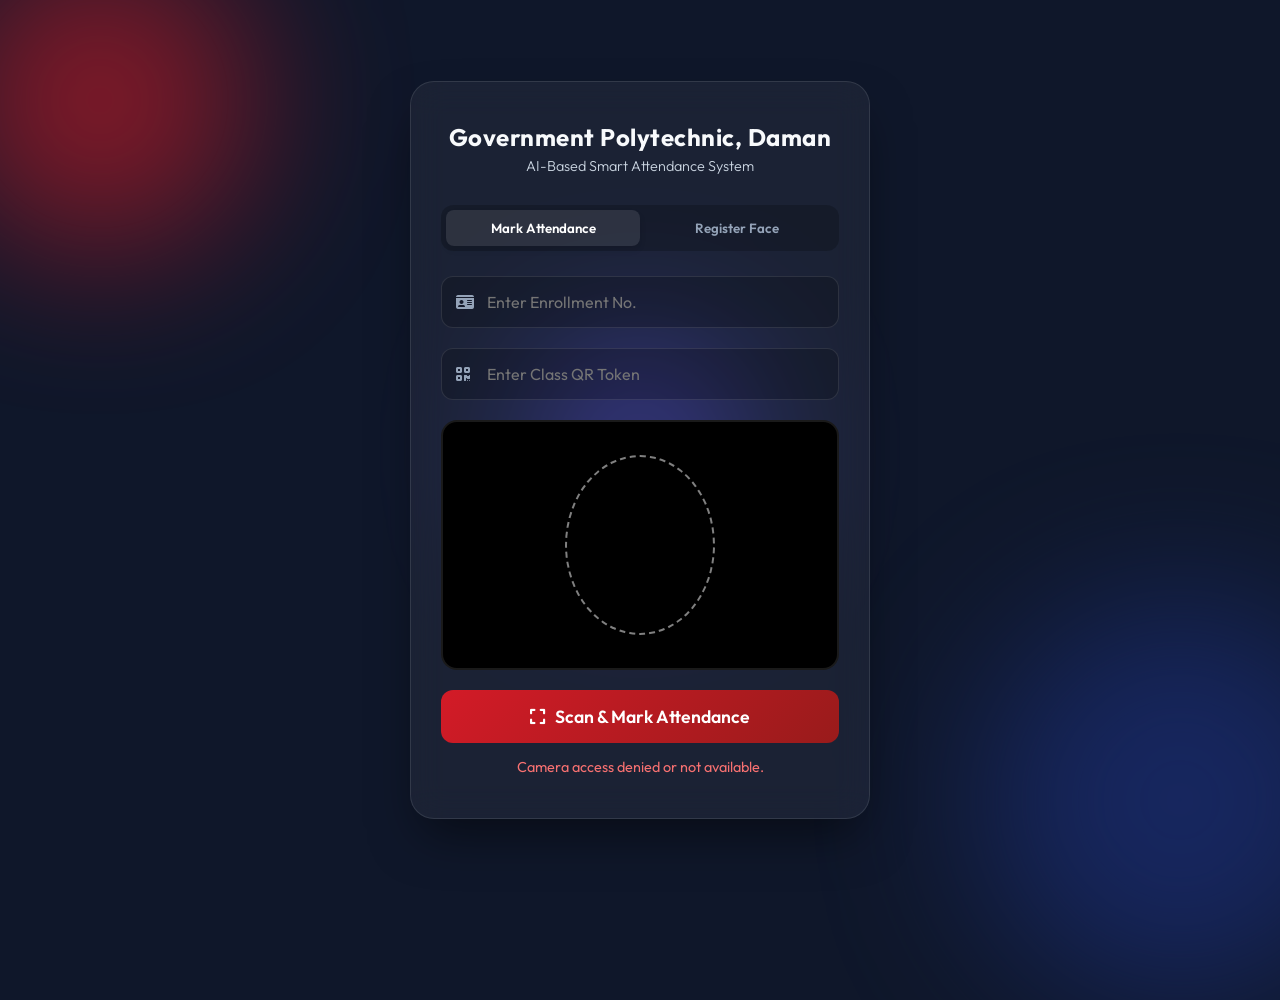
==== frontend/index.html @ bd4d0fa9 "AI Attendance Project Initial Commit" ====
<!DOCTYPE html>
<html lang="en">
<head>
    <meta charset="UTF-8">
    <meta name="viewport" content="width=device-width, initial-scale=1.0">
    <title>AI Attendance | GP Daman</title>
    <link rel="stylesheet" href="style.css">
    <link href="https://fonts.googleapis.com/css2?family=Outfit:wght@300;400;600;700&display=swap" rel="stylesheet">
    <!-- FontAwesome for icons -->
    <link rel="stylesheet" href="https://cdnjs.cloudflare.com/ajax/libs/font-awesome/6.4.0/css/all.min.css">
</head>
<body>
    <!-- Background glowing orbs for Glassmorphism effect -->
    <div class="orb orb-1"></div>
    <div class="orb orb-2"></div>
    <div class="orb orb-3"></div>

    <div class="container">
        <div class="glass-card">
            <div class="header">
                <!-- Using placeholder for the logo you uploaded -->
                <img src="logo.png" alt="GP Daman Logo" class="logo" onerror="this.style.display='none'">
                <h1>Government Polytechnic, Daman</h1>
                <p class="subtitle">AI-Based Smart Attendance System</p>
            </div>

            <div class="tabs">
                <button class="tab-btn active" onclick="switchTab('attendance')">Mark Attendance</button>
                <button class="tab-btn" onclick="switchTab('register')">Register Face</button>
            </div>

            <!-- Attendance Section -->
            <div id="attendance-section" class="tab-content active">
                <div class="input-group">
                    <i class="fa-solid fa-id-card"></i>
                    <input type="text" id="att-enrollment" placeholder="Enter Enrollment No." autocomplete="off">
                </div>
                
                <div class="input-group">
                    <i class="fa-solid fa-qrcode"></i>
                    <input type="text" id="att-qr" placeholder="Enter Class QR Token" autocomplete="off">
                </div>

                <div class="camera-container">
                    <video id="att-video" autoplay playsinline></video>
                    <div class="camera-overlay"></div>
                </div>

                <button class="primary-btn" onclick="markAttendance()">
                    <i class="fa-solid fa-expand"></i> Scan & Mark Attendance
                </button>
                <p id="att-status" class="status-msg"></p>
            </div>

            <!-- Registration Section -->
            <div id="register-section" class="tab-content">
                <div class="input-group">
                    <i class="fa-solid fa-id-card"></i>
                    <input type="text" id="reg-enrollment" placeholder="Enter Enrollment No." autocomplete="off">
                </div>
                <div class="input-group">
                    <i class="fa-solid fa-user"></i>
                    <input type="text" id="reg-name" placeholder="Enter Full Name" autocomplete="off">
                </div>

                <div class="camera-container">
                    <video id="reg-video" autoplay playsinline></video>
                    <div class="camera-overlay"></div>
                </div>

                <button class="primary-btn" onclick="registerStudent()">
                    <i class="fa-solid fa-user-plus"></i> Register Student Face
                </button>
                <p id="reg-status" class="status-msg"></p>
            </div>
        </div>
    </div>

    <!-- Hidden canvas for capturing image from video -->
    <canvas id="canvas" style="display:none;"></canvas>

    <script src="app.js"></script>
</body>
</html>
---- frontend/style.css ----
:root {
    --primary-blue: #1c3182;
    --primary-red: #d31b27;
    --bg-dark: #0f172a;
    --glass-bg: rgba(255, 255, 255, 0.05);
    --glass-border: rgba(255, 255, 255, 0.1);
    --text-color: #f8fafc;
}

* {
    margin: 0;
    padding: 0;
    box-sizing: border-box;
    font-family: 'Outfit', sans-serif;
}

body {
    background-color: var(--bg-dark);
    color: var(--text-color);
    min-height: 100vh;
    display: flex;
    justify-content: center;
    align-items: center;
    overflow-x: hidden;
    position: relative;
}

/* Background Glowing Orbs */
.orb {
    position: absolute;
    border-radius: 50%;
    filter: blur(80px);
    z-index: -1;
    opacity: 0.6;
    animation: float 10s infinite alternate ease-in-out;
}

.orb-1 {
    width: 300px;
    height: 300px;
    background: var(--primary-red);
    top: -50px;
    left: -50px;
}

.orb-2 {
    width: 400px;
    height: 400px;
    background: var(--primary-blue);
    bottom: -100px;
    right: -100px;
    animation-delay: -5s;
}

.orb-3 {
    width: 200px;
    height: 200px;
    background: #4f46e5;
    top: 50%;
    left: 50%;
    transform: translate(-50%, -50%);
    animation-delay: -2s;
}

@keyframes float {
    0% { transform: translateY(0px) scale(1); }
    100% { transform: translateY(30px) scale(1.1); }
}

.container {
    width: 100%;
    max-width: 500px;
    padding: 20px;
}

/* Glassmorphism Card */
.glass-card {
    background: var(--glass-bg);
    backdrop-filter: blur(16px);
    -webkit-backdrop-filter: blur(16px);
    border: 1px solid var(--glass-border);
    border-radius: 24px;
    padding: 40px 30px;
    box-shadow: 0 25px 50px -12px rgba(0, 0, 0, 0.5);
    text-align: center;
}

.header {
    margin-bottom: 30px;
}

.logo {
    width: 80px;
    height: 80px;
    border-radius: 50%;
    margin-bottom: 15px;
    object-fit: contain;
    background: white; /* helps if logo has transparent parts and needs contrast */
    padding: 5px;
    box-shadow: 0 0 20px rgba(255,255,255,0.1);
}

h1 {
    font-size: 1.5rem;
    font-weight: 700;
    margin-bottom: 5px;
    letter-spacing: 0.5px;
}

.subtitle {
    font-size: 0.9rem;
    color: #cbd5e1;
    font-weight: 300;
}

/* Tabs */
.tabs {
    display: flex;
    background: rgba(0,0,0,0.2);
    border-radius: 12px;
    padding: 5px;
    margin-bottom: 25px;
}

.tab-btn {
    flex: 1;
    padding: 10px;
    border: none;
    background: transparent;
    color: #94a3b8;
    border-radius: 8px;
    font-weight: 600;
    cursor: pointer;
    transition: all 0.3s ease;
}

.tab-btn.active {
    background: rgba(255,255,255,0.1);
    color: white;
    box-shadow: 0 4px 6px rgba(0,0,0,0.1);
}

.tab-content {
    display: none;
    animation: fadeIn 0.4s ease forwards;
}

.tab-content.active {
    display: block;
}

@keyframes fadeIn {
    from { opacity: 0; transform: translateY(10px); }
    to { opacity: 1; transform: translateY(0); }
}

/* Inputs */
.input-group {
    position: relative;
    margin-bottom: 20px;
}

.input-group i {
    position: absolute;
    left: 15px;
    top: 50%;
    transform: translateY(-50%);
    color: #94a3b8;
}

input {
    width: 100%;
    padding: 15px 15px 15px 45px;
    background: rgba(0,0,0,0.2);
    border: 1px solid var(--glass-border);
    border-radius: 12px;
    color: white;
    font-size: 1rem;
    outline: none;
    transition: all 0.3s ease;
}

input:focus {
    border-color: var(--primary-red);
    box-shadow: 0 0 15px rgba(211, 27, 39, 0.3);
}

/* Camera */
.camera-container {
    position: relative;
    width: 100%;
    height: 250px;
    border-radius: 16px;
    overflow: hidden;
    margin-bottom: 20px;
    background: #000;
    border: 2px solid var(--glass-border);
}

video {
    width: 100%;
    height: 100%;
    object-fit: cover;
    transform: scaleX(-1); /* Mirror effect */
}

.camera-overlay {
    position: absolute;
    top: 50%;
    left: 50%;
    transform: translate(-50%, -50%);
    width: 150px;
    height: 180px;
    border: 2px dashed rgba(255,255,255,0.5);
    border-radius: 50%;
    pointer-events: none;
}

/* Buttons */
.primary-btn {
    width: 100%;
    padding: 15px;
    background: linear-gradient(135deg, var(--primary-red), #991b1b);
    border: none;
    border-radius: 12px;
    color: white;
    font-size: 1.1rem;
    font-weight: 600;
    cursor: pointer;
    transition: all 0.3s ease;
    display: flex;
    justify-content: center;
    align-items: center;
    gap: 10px;
}

.primary-btn:hover {
    transform: translateY(-2px);
    box-shadow: 0 10px 20px rgba(211, 27, 39, 0.4);
}

.primary-btn:active {
    transform: translateY(0);
}

/* Status Message */
.status-msg {
    margin-top: 15px;
    font-size: 0.9rem;
    min-height: 20px;
}

.success { color: #4ade80; }
.error { color: #f87171; }
.info { color: #60a5fa; }
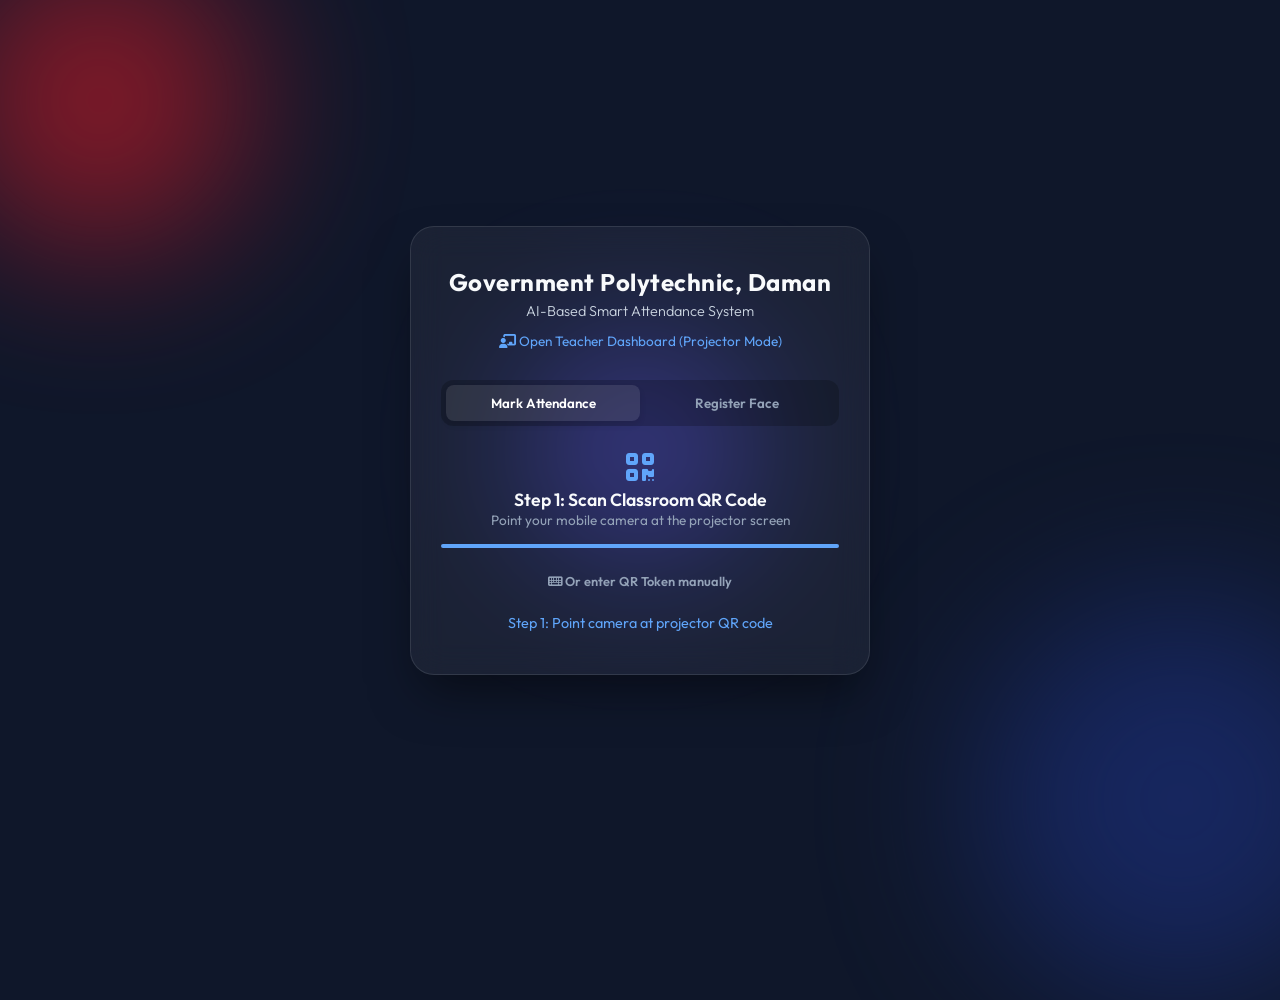
==== commit cadbcdee: "Add files via upload" ====
--- a/frontend/index.html
+++ b/frontend/index.html
@@ -8,6 +8,8 @@
     <link href="https://fonts.googleapis.com/css2?family=Outfit:wght@300;400;600;700&display=swap" rel="stylesheet">
     <!-- FontAwesome for icons -->
     <link rel="stylesheet" href="https://cdnjs.cloudflare.com/ajax/libs/font-awesome/6.4.0/css/all.min.css">
+    <!-- html5-qrcode library for camera QR code scanning -->
+    <script src="https://unpkg.com/html5-qrcode@2.3.8/html5-qrcode.min.js"></script>
 </head>
 <body>
     <!-- Background glowing orbs for Glassmorphism effect -->
@@ -22,6 +24,9 @@
                 <img src="logo.png" alt="GP Daman Logo" class="logo" onerror="this.style.display='none'">
                 <h1>Government Polytechnic, Daman</h1>
                 <p class="subtitle">AI-Based Smart Attendance System</p>
+                <div style="margin-top: 10px;">
+                    <a href="teacher.html" style="color: #60a5fa; font-size: 0.85rem; text-decoration: none;"><i class="fa-solid fa-chalkboard-user"></i> Open Teacher Dashboard (Projector Mode)</a>
+                </div>
             </div>
 
             <div class="tabs">
@@ -29,26 +34,63 @@
                 <button class="tab-btn" onclick="switchTab('register')">Register Face</button>
             </div>
 
-            <!-- Attendance Section -->
+            <!-- Attendance Section (2-Step Wizard Flow) -->
             <div id="attendance-section" class="tab-content active">
-                <div class="input-group">
-                    <i class="fa-solid fa-id-card"></i>
-                    <input type="text" id="att-enrollment" placeholder="Enter Enrollment No." autocomplete="off">
-                </div>
-                
-                <div class="input-group">
-                    <i class="fa-solid fa-qrcode"></i>
-                    <input type="text" id="att-qr" placeholder="Enter Class QR Token" autocomplete="off">
+
+                <!-- STEP 1: Scan Projector QR Code -->
+                <div id="att-step-1">
+                    <div style="text-align: center; margin-bottom: 15px;">
+                        <i class="fa-solid fa-qrcode" style="font-size: 2rem; color: #60a5fa; margin-bottom: 5px;"></i>
+                        <h3 style="font-size: 1.1rem; font-weight: 600;">Step 1: Scan Classroom QR Code</h3>
+                        <p style="font-size: 0.85rem; color: #94a3b8;">Point your mobile camera at the projector screen</p>
+                    </div>
+
+                    <!-- Live Camera QR Scanner Box -->
+                    <div id="qr-reader" style="width: 100%; border-radius: 16px; overflow: hidden; border: 2px solid #60a5fa; margin-bottom: 15px;"></div>
+
+                    <div style="text-align: center;">
+                        <button type="button" class="tab-btn" style="font-size: 0.8rem; color: #94a3b8;" onclick="toggleManualTokenBox()">
+                            <i class="fa-solid fa-keyboard"></i> Or enter QR Token manually
+                        </button>
+                        <div id="manual-token-box" style="display: none; margin-top: 10px;">
+                            <input type="text" id="att-qr-manual" placeholder="Enter Token (e.g. A1B2C3D4)" style="margin-bottom: 10px;">
+                            <button type="button" class="primary-btn" style="padding: 10px; font-size: 0.9rem;" onclick="submitManualToken()">
+                                Proceed to Step 2 <i class="fa-solid fa-arrow-right"></i>
+                            </button>
+                        </div>
+                    </div>
                 </div>
 
-                <div class="camera-container">
-                    <video id="att-video" autoplay playsinline></video>
-                    <div class="camera-overlay"></div>
+                <!-- STEP 2: Enrollment No. & Live Selfie (Unlocked after QR Scan) -->
+                <div id="att-step-2" style="display: none;">
+                    <div style="background: rgba(74, 222, 128, 0.15); border: 1px solid rgba(74, 222, 128, 0.4); border-radius: 12px; padding: 10px; margin-bottom: 20px; text-align: center;">
+                        <span style="color: #4ade80; font-weight: 600; font-size: 0.9rem;">
+                            <i class="fa-solid fa-circle-check"></i> Step 1 Passed: QR Scanned (<span id="scanned-token-text">---</span>)
+                        </span>
+                    </div>
+
+                    <div style="text-align: center; margin-bottom: 15px;">
+                        <h3 style="font-size: 1.1rem; font-weight: 600;">Step 2: Face Verification</h3>
+                        <p style="font-size: 0.85rem; color: #94a3b8;">Enter enrollment no. and take a clear selfie</p>
+                    </div>
+
+                    <input type="hidden" id="att-qr">
+
+                    <div class="input-group">
+                        <i class="fa-solid fa-id-card"></i>
+                        <input type="text" id="att-enrollment" placeholder="Enter Enrollment No." autocomplete="off">
+                    </div>
+
+                    <div class="camera-container">
+                        <video id="att-video" autoplay playsinline></video>
+                        <div class="camera-overlay"></div>
+                    </div>
+
+                    <button class="primary-btn" onclick="markAttendance()">
+                        <i class="fa-solid fa-user-check"></i> Verify Selfie & Mark Attendance
+                    </button>
                 </div>
 
-                <button class="primary-btn" onclick="markAttendance()">
-                    <i class="fa-solid fa-expand"></i> Scan & Mark Attendance
-                </button>
                 <p id="att-status" class="status-msg"></p>
             </div>
 
@@ -79,6 +121,6 @@
     <!-- Hidden canvas for capturing image from video -->
     <canvas id="canvas" style="display:none;"></canvas>
 
-    <script src="app.js"></script>
+    <script src="app.js?v=8"></script>
 </body>
 </html>
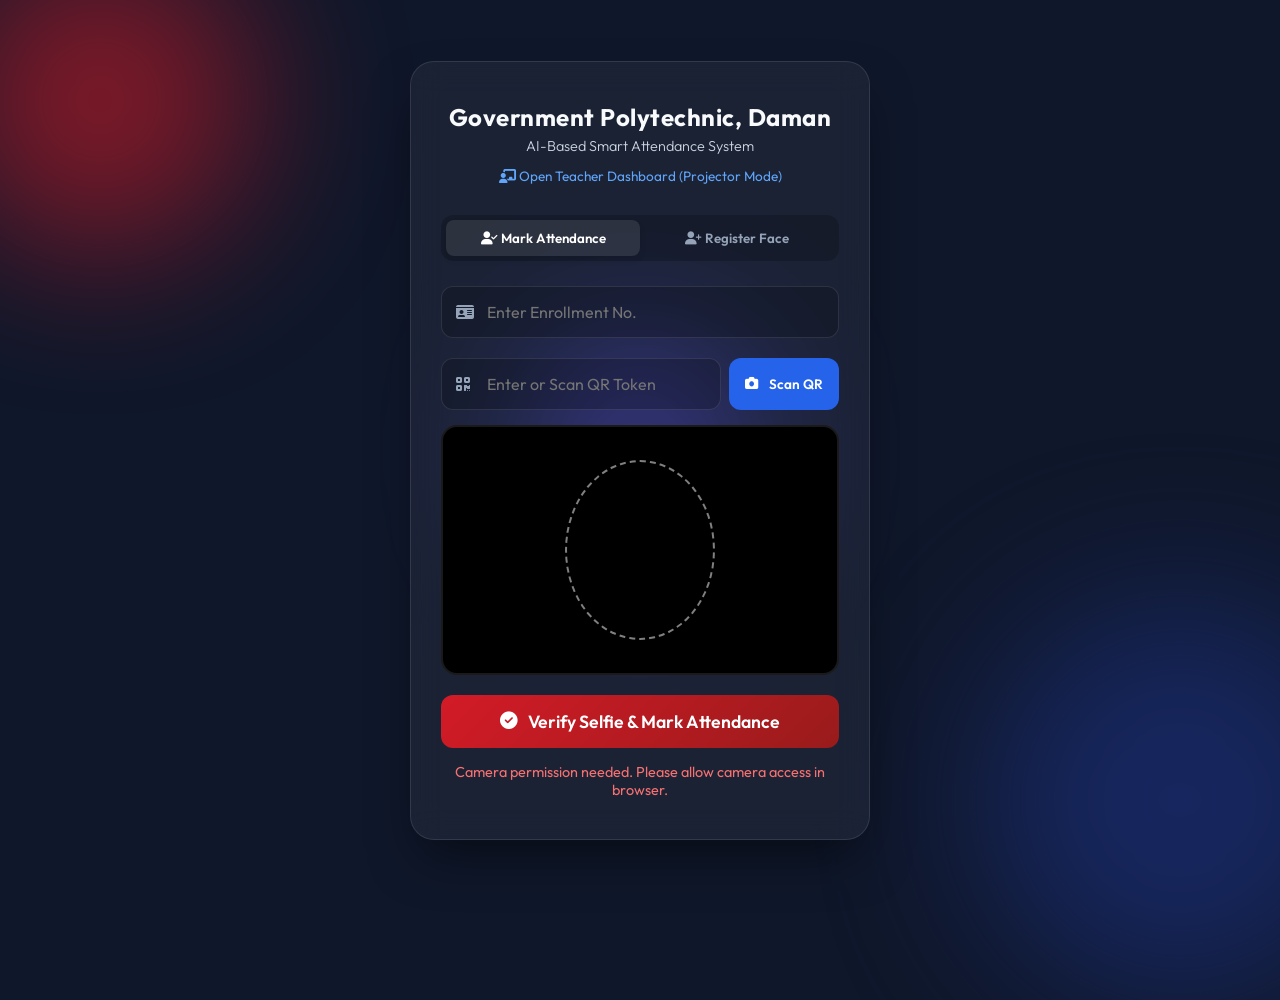
==== commit 6d36a6ca: "Fix: Clean tab switching and on-demand QR scanner to prevent camera lock" ====
--- a/frontend/index.html
+++ b/frontend/index.html
@@ -20,77 +20,64 @@
     <div class="container">
         <div class="glass-card">
             <div class="header">
-                <!-- Using placeholder for the logo you uploaded -->
                 <img src="logo.png" alt="GP Daman Logo" class="logo" onerror="this.style.display='none'">
                 <h1>Government Polytechnic, Daman</h1>
                 <p class="subtitle">AI-Based Smart Attendance System</p>
                 <div style="margin-top: 10px;">
-                    <a href="teacher.html" style="color: #60a5fa; font-size: 0.85rem; text-decoration: none;"><i class="fa-solid fa-chalkboard-user"></i> Open Teacher Dashboard (Projector Mode)</a>
+                    <a href="teacher.html" style="color: #60a5fa; font-size: 0.85rem; text-decoration: none;">
+                        <i class="fa-solid fa-chalkboard-user"></i> Open Teacher Dashboard (Projector Mode)
+                    </a>
                 </div>
             </div>
 
+            <!-- Tab Switching Buttons -->
             <div class="tabs">
-                <button class="tab-btn active" onclick="switchTab('attendance')">Mark Attendance</button>
-                <button class="tab-btn" onclick="switchTab('register')">Register Face</button>
+                <button id="tab-att-btn" class="tab-btn active" onclick="switchTab('attendance')">
+                    <i class="fa-solid fa-user-check"></i> Mark Attendance
+                </button>
+                <button id="tab-reg-btn" class="tab-btn" onclick="switchTab('register')">
+                    <i class="fa-solid fa-user-plus"></i> Register Face
+                </button>
             </div>
 
-            <!-- Attendance Section (2-Step Wizard Flow) -->
+            <!-- Attendance Section -->
             <div id="attendance-section" class="tab-content active">
-
-                <!-- STEP 1: Scan Projector QR Code -->
-                <div id="att-step-1">
-                    <div style="text-align: center; margin-bottom: 15px;">
-                        <i class="fa-solid fa-qrcode" style="font-size: 2rem; color: #60a5fa; margin-bottom: 5px;"></i>
-                        <h3 style="font-size: 1.1rem; font-weight: 600;">Step 1: Scan Classroom QR Code</h3>
-                        <p style="font-size: 0.85rem; color: #94a3b8;">Point your mobile camera at the projector screen</p>
-                    </div>
-
-                    <!-- Live Camera QR Scanner Box -->
-                    <div id="qr-reader" style="width: 100%; border-radius: 16px; overflow: hidden; border: 2px solid #60a5fa; margin-bottom: 15px;"></div>
-
-                    <div style="text-align: center;">
-                        <button type="button" class="tab-btn" style="font-size: 0.8rem; color: #94a3b8;" onclick="toggleManualTokenBox()">
-                            <i class="fa-solid fa-keyboard"></i> Or enter QR Token manually
-                        </button>
-                        <div id="manual-token-box" style="display: none; margin-top: 10px;">
-                            <input type="text" id="att-qr-manual" placeholder="Enter Token (e.g. A1B2C3D4)" style="margin-bottom: 10px;">
-                            <button type="button" class="primary-btn" style="padding: 10px; font-size: 0.9rem;" onclick="submitManualToken()">
-                                Proceed to Step 2 <i class="fa-solid fa-arrow-right"></i>
-                            </button>
-                        </div>
-                    </div>
+                <div class="input-group">
+                    <i class="fa-solid fa-id-card"></i>
+                    <input type="text" id="att-enrollment" placeholder="Enter Enrollment No." autocomplete="off">
                 </div>
 
-                <!-- STEP 2: Enrollment No. & Live Selfie (Unlocked after QR Scan) -->
-                <div id="att-step-2" style="display: none;">
-                    <div style="background: rgba(74, 222, 128, 0.15); border: 1px solid rgba(74, 222, 128, 0.4); border-radius: 12px; padding: 10px; margin-bottom: 20px; text-align: center;">
-                        <span style="color: #4ade80; font-weight: 600; font-size: 0.9rem;">
-                            <i class="fa-solid fa-circle-check"></i> Step 1 Passed: QR Scanned (<span id="scanned-token-text">---</span>)
-                        </span>
+                <!-- QR Token Input with Camera Scan Button -->
+                <div style="display: flex; gap: 8px; margin-bottom: 15px;">
+                    <div class="input-group" style="margin-bottom: 0; flex: 1;">
+                        <i class="fa-solid fa-qrcode"></i>
+                        <input type="text" id="att-qr" placeholder="Enter or Scan QR Token" autocomplete="off">
                     </div>
-
-                    <div style="text-align: center; margin-bottom: 15px;">
-                        <h3 style="font-size: 1.1rem; font-weight: 600;">Step 2: Face Verification</h3>
-                        <p style="font-size: 0.85rem; color: #94a3b8;">Enter enrollment no. and take a clear selfie</p>
-                    </div>
-
-                    <input type="hidden" id="att-qr">
-
-                    <div class="input-group">
-                        <i class="fa-solid fa-id-card"></i>
-                        <input type="text" id="att-enrollment" placeholder="Enter Enrollment No." autocomplete="off">
-                    </div>
-
-                    <div class="camera-container">
-                        <video id="att-video" autoplay playsinline></video>
-                        <div class="camera-overlay"></div>
-                    </div>
-
-                    <button class="primary-btn" onclick="markAttendance()">
-                        <i class="fa-solid fa-user-check"></i> Verify Selfie & Mark Attendance
+                    <button type="button" class="primary-btn" style="width: auto; padding: 0 16px; margin: 0; background: #2563eb; font-size: 0.85rem;" onclick="toggleQRScanner()">
+                        <i class="fa-solid fa-camera"></i> Scan QR
                     </button>
                 </div>
 
+                <!-- Optional QR Scanner Pop-down Window -->
+                <div id="qr-scanner-box" style="display: none; background: rgba(0,0,0,0.4); border-radius: 14px; padding: 12px; margin-bottom: 15px; border: 1px solid #60a5fa;">
+                    <div style="display: flex; justify-content: space-between; align-items: center; margin-bottom: 8px;">
+                        <span style="font-size: 0.85rem; color: #60a5fa; font-weight: 600;">Point camera at Projector QR:</span>
+                        <button type="button" onclick="closeQRScanner()" style="background: none; border: none; color: #ef4444; font-size: 1rem; cursor: pointer;">
+                            <i class="fa-solid fa-xmark"></i> Close
+                        </button>
+                    </div>
+                    <div id="qr-reader" style="width: 100%; border-radius: 8px; overflow: hidden;"></div>
+                </div>
+
+                <!-- Front Selfie Camera -->
+                <div class="camera-container">
+                    <video id="att-video" autoplay playsinline></video>
+                    <div class="camera-overlay"></div>
+                </div>
+
+                <button class="primary-btn" onclick="markAttendance()">
+                    <i class="fa-solid fa-check-circle"></i> Verify Selfie & Mark Attendance
+                </button>
                 <p id="att-status" class="status-msg"></p>
             </div>
 
@@ -111,7 +98,7 @@
                 </div>
 
                 <button class="primary-btn" onclick="registerStudent()">
-                    <i class="fa-solid fa-user-plus"></i> Register Student Face
+                    <i class="fa-solid fa-user-plus"></i> Capture & Register Student Face
                 </button>
                 <p id="reg-status" class="status-msg"></p>
             </div>
@@ -121,6 +108,6 @@
     <!-- Hidden canvas for capturing image from video -->
     <canvas id="canvas" style="display:none;"></canvas>
 
-    <script src="app.js?v=8"></script>
+    <script src="app.js?v=9"></script>
 </body>
 </html>
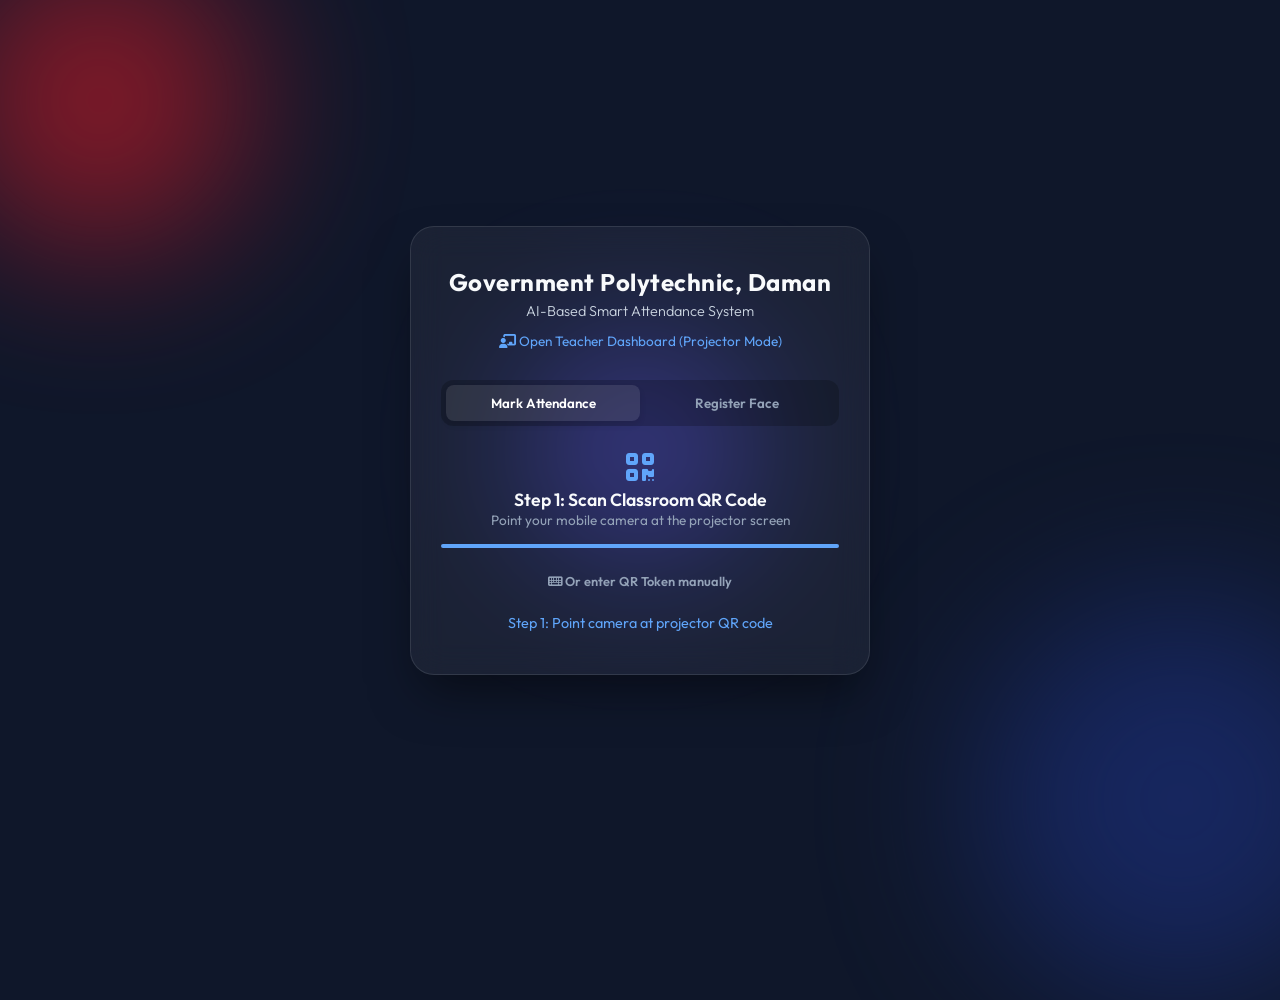
==== commit e6d8f94f: "Revert: Restore previous working frontend (index.html and app.js)" ====
--- a/frontend/index.html
+++ b/frontend/index.html
@@ -20,64 +20,77 @@
     <div class="container">
         <div class="glass-card">
             <div class="header">
+                <!-- Using placeholder for the logo you uploaded -->
                 <img src="logo.png" alt="GP Daman Logo" class="logo" onerror="this.style.display='none'">
                 <h1>Government Polytechnic, Daman</h1>
                 <p class="subtitle">AI-Based Smart Attendance System</p>
                 <div style="margin-top: 10px;">
-                    <a href="teacher.html" style="color: #60a5fa; font-size: 0.85rem; text-decoration: none;">
-                        <i class="fa-solid fa-chalkboard-user"></i> Open Teacher Dashboard (Projector Mode)
-                    </a>
+                    <a href="teacher.html" style="color: #60a5fa; font-size: 0.85rem; text-decoration: none;"><i class="fa-solid fa-chalkboard-user"></i> Open Teacher Dashboard (Projector Mode)</a>
                 </div>
             </div>
 
-            <!-- Tab Switching Buttons -->
             <div class="tabs">
-                <button id="tab-att-btn" class="tab-btn active" onclick="switchTab('attendance')">
-                    <i class="fa-solid fa-user-check"></i> Mark Attendance
-                </button>
-                <button id="tab-reg-btn" class="tab-btn" onclick="switchTab('register')">
-                    <i class="fa-solid fa-user-plus"></i> Register Face
-                </button>
+                <button class="tab-btn active" onclick="switchTab('attendance')">Mark Attendance</button>
+                <button class="tab-btn" onclick="switchTab('register')">Register Face</button>
             </div>
 
-            <!-- Attendance Section -->
+            <!-- Attendance Section (2-Step Wizard Flow) -->
             <div id="attendance-section" class="tab-content active">
-                <div class="input-group">
-                    <i class="fa-solid fa-id-card"></i>
-                    <input type="text" id="att-enrollment" placeholder="Enter Enrollment No." autocomplete="off">
+
+                <!-- STEP 1: Scan Projector QR Code -->
+                <div id="att-step-1">
+                    <div style="text-align: center; margin-bottom: 15px;">
+                        <i class="fa-solid fa-qrcode" style="font-size: 2rem; color: #60a5fa; margin-bottom: 5px;"></i>
+                        <h3 style="font-size: 1.1rem; font-weight: 600;">Step 1: Scan Classroom QR Code</h3>
+                        <p style="font-size: 0.85rem; color: #94a3b8;">Point your mobile camera at the projector screen</p>
+                    </div>
+
+                    <!-- Live Camera QR Scanner Box -->
+                    <div id="qr-reader" style="width: 100%; border-radius: 16px; overflow: hidden; border: 2px solid #60a5fa; margin-bottom: 15px;"></div>
+
+                    <div style="text-align: center;">
+                        <button type="button" class="tab-btn" style="font-size: 0.8rem; color: #94a3b8;" onclick="toggleManualTokenBox()">
+                            <i class="fa-solid fa-keyboard"></i> Or enter QR Token manually
+                        </button>
+                        <div id="manual-token-box" style="display: none; margin-top: 10px;">
+                            <input type="text" id="att-qr-manual" placeholder="Enter Token (e.g. A1B2C3D4)" style="margin-bottom: 10px;">
+                            <button type="button" class="primary-btn" style="padding: 10px; font-size: 0.9rem;" onclick="submitManualToken()">
+                                Proceed to Step 2 <i class="fa-solid fa-arrow-right"></i>
+                            </button>
+                        </div>
+                    </div>
                 </div>
 
-                <!-- QR Token Input with Camera Scan Button -->
-                <div style="display: flex; gap: 8px; margin-bottom: 15px;">
-                    <div class="input-group" style="margin-bottom: 0; flex: 1;">
-                        <i class="fa-solid fa-qrcode"></i>
-                        <input type="text" id="att-qr" placeholder="Enter or Scan QR Token" autocomplete="off">
+                <!-- STEP 2: Enrollment No. & Live Selfie (Unlocked after QR Scan) -->
+                <div id="att-step-2" style="display: none;">
+                    <div style="background: rgba(74, 222, 128, 0.15); border: 1px solid rgba(74, 222, 128, 0.4); border-radius: 12px; padding: 10px; margin-bottom: 20px; text-align: center;">
+                        <span style="color: #4ade80; font-weight: 600; font-size: 0.9rem;">
+                            <i class="fa-solid fa-circle-check"></i> Step 1 Passed: QR Scanned (<span id="scanned-token-text">---</span>)
+                        </span>
                     </div>
-                    <button type="button" class="primary-btn" style="width: auto; padding: 0 16px; margin: 0; background: #2563eb; font-size: 0.85rem;" onclick="toggleQRScanner()">
-                        <i class="fa-solid fa-camera"></i> Scan QR
+
+                    <div style="text-align: center; margin-bottom: 15px;">
+                        <h3 style="font-size: 1.1rem; font-weight: 600;">Step 2: Face Verification</h3>
+                        <p style="font-size: 0.85rem; color: #94a3b8;">Enter enrollment no. and take a clear selfie</p>
+                    </div>
+
+                    <input type="hidden" id="att-qr">
+
+                    <div class="input-group">
+                        <i class="fa-solid fa-id-card"></i>
+                        <input type="text" id="att-enrollment" placeholder="Enter Enrollment No." autocomplete="off">
+                    </div>
+
+                    <div class="camera-container">
+                        <video id="att-video" autoplay playsinline></video>
+                        <div class="camera-overlay"></div>
+                    </div>
+
+                    <button class="primary-btn" onclick="markAttendance()">
+                        <i class="fa-solid fa-user-check"></i> Verify Selfie & Mark Attendance
                     </button>
                 </div>
 
-                <!-- Optional QR Scanner Pop-down Window -->
-                <div id="qr-scanner-box" style="display: none; background: rgba(0,0,0,0.4); border-radius: 14px; padding: 12px; margin-bottom: 15px; border: 1px solid #60a5fa;">
-                    <div style="display: flex; justify-content: space-between; align-items: center; margin-bottom: 8px;">
-                        <span style="font-size: 0.85rem; color: #60a5fa; font-weight: 600;">Point camera at Projector QR:</span>
-                        <button type="button" onclick="closeQRScanner()" style="background: none; border: none; color: #ef4444; font-size: 1rem; cursor: pointer;">
-                            <i class="fa-solid fa-xmark"></i> Close
-                        </button>
-                    </div>
-                    <div id="qr-reader" style="width: 100%; border-radius: 8px; overflow: hidden;"></div>
-                </div>
-
-                <!-- Front Selfie Camera -->
-                <div class="camera-container">
-                    <video id="att-video" autoplay playsinline></video>
-                    <div class="camera-overlay"></div>
-                </div>
-
-                <button class="primary-btn" onclick="markAttendance()">
-                    <i class="fa-solid fa-check-circle"></i> Verify Selfie & Mark Attendance
-                </button>
                 <p id="att-status" class="status-msg"></p>
             </div>
 
@@ -98,7 +111,7 @@
                 </div>
 
                 <button class="primary-btn" onclick="registerStudent()">
-                    <i class="fa-solid fa-user-plus"></i> Capture & Register Student Face
+                    <i class="fa-solid fa-user-plus"></i> Register Student Face
                 </button>
                 <p id="reg-status" class="status-msg"></p>
             </div>
@@ -108,6 +121,6 @@
     <!-- Hidden canvas for capturing image from video -->
     <canvas id="canvas" style="display:none;"></canvas>
 
-    <script src="app.js?v=9"></script>
+    <script src="app.js?v=8"></script>
 </body>
 </html>
